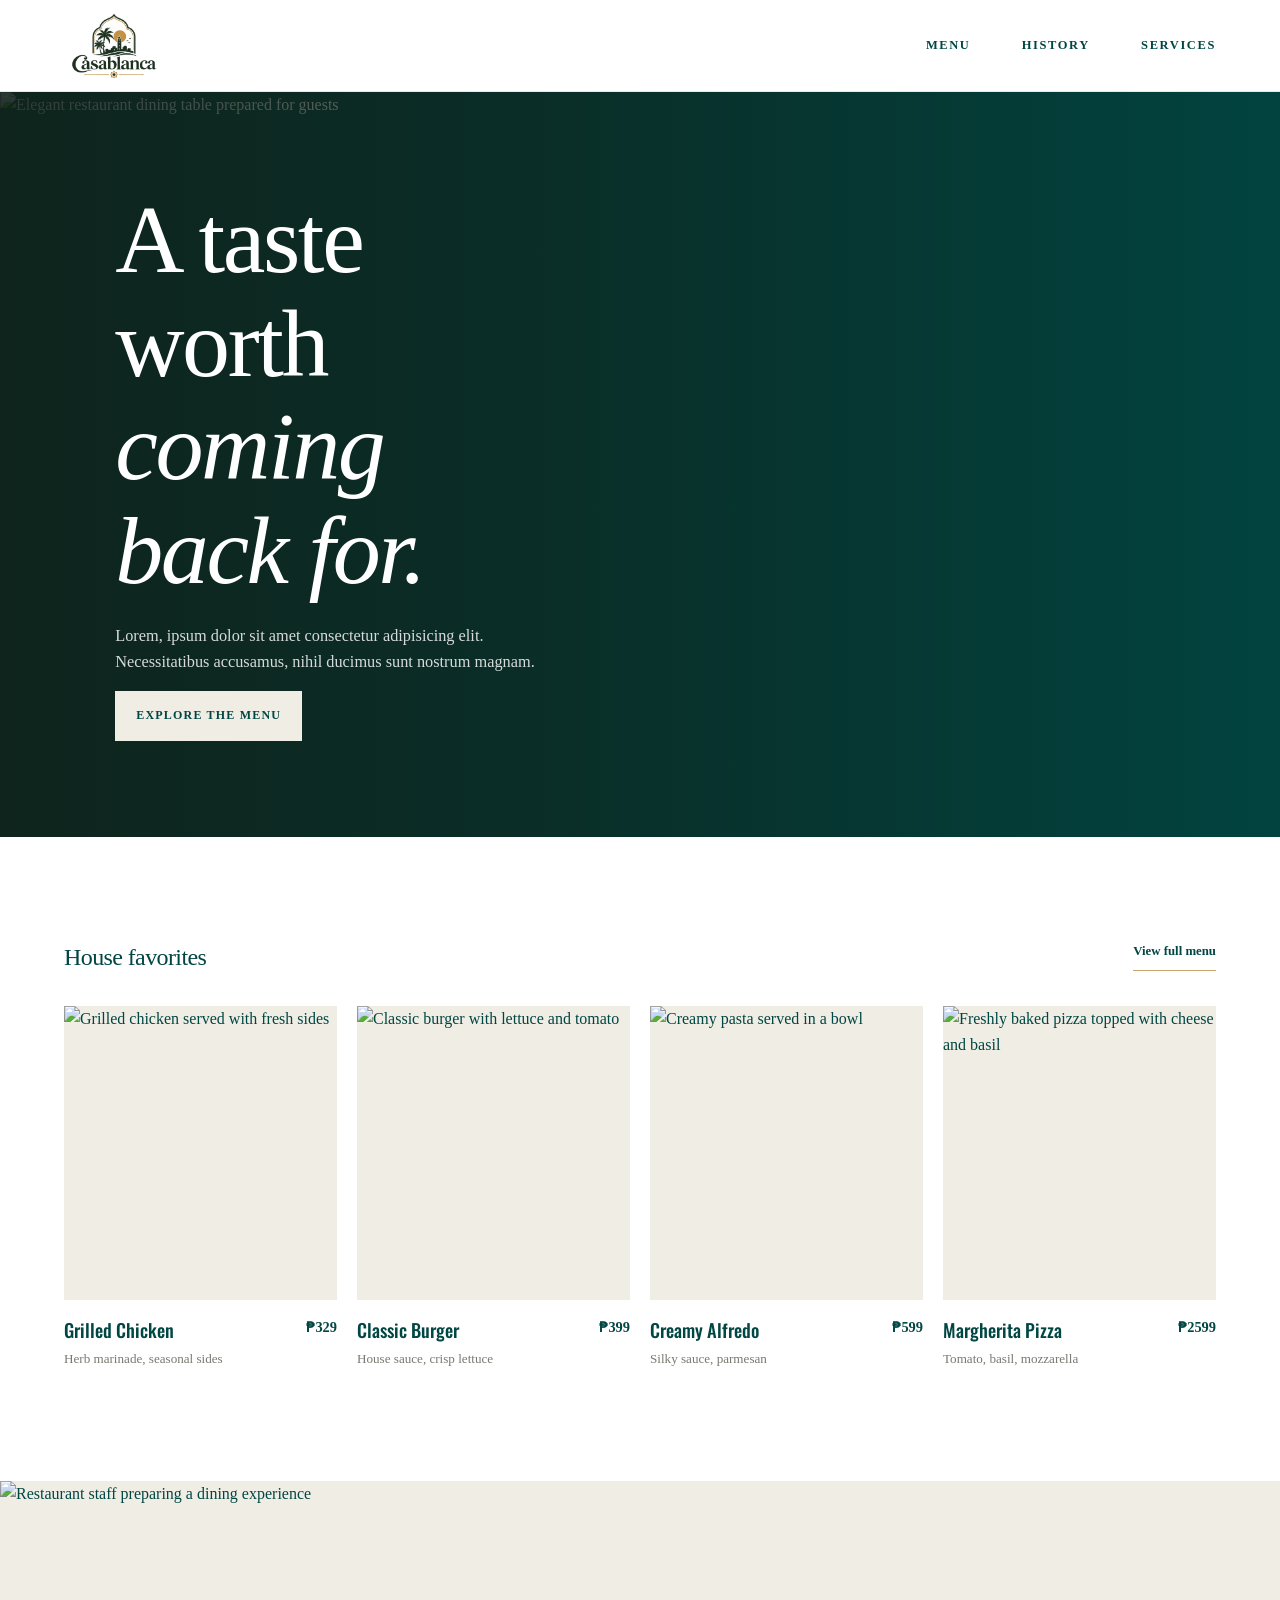
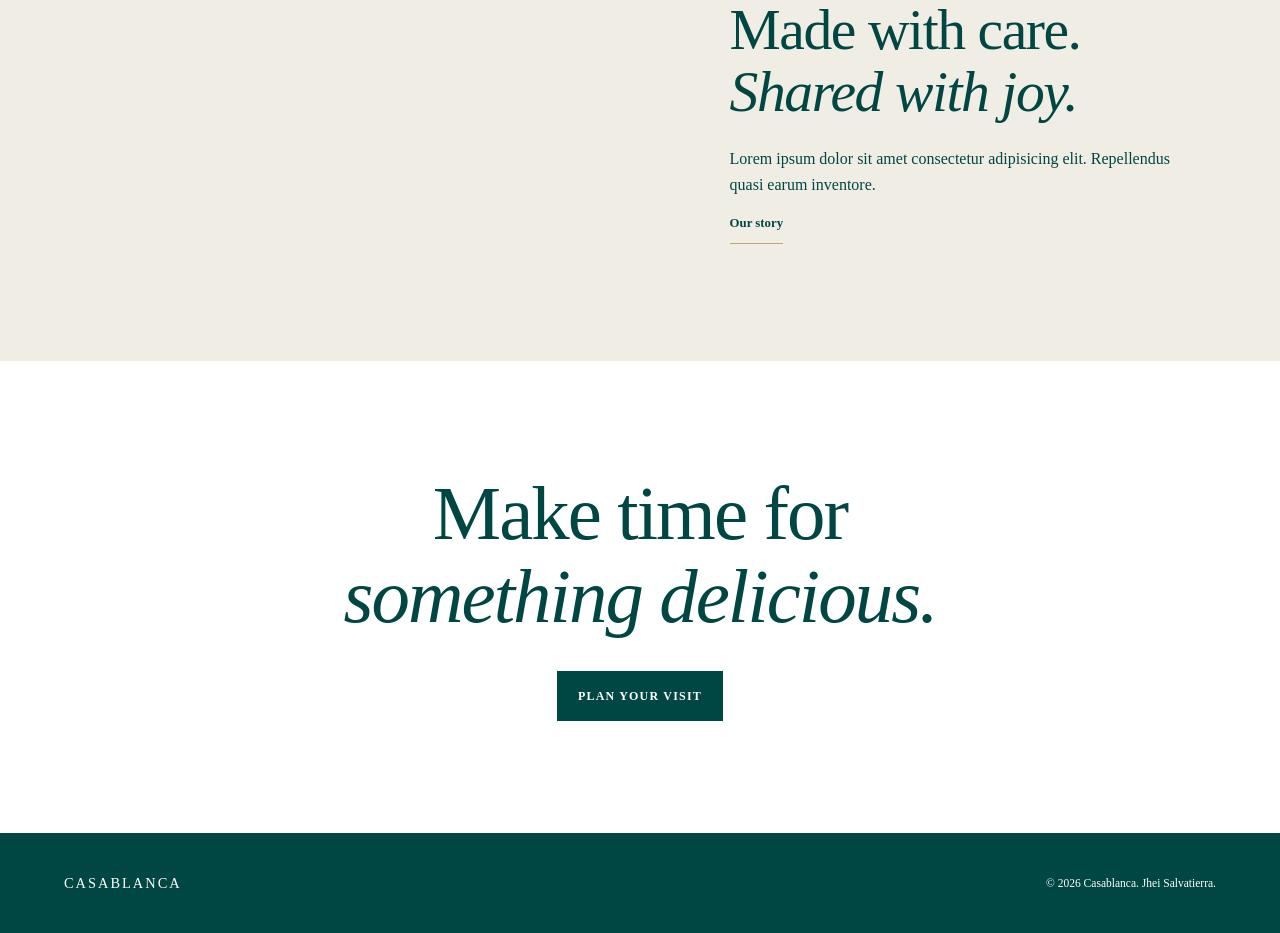
==== project/index.html @ 7b65dcf2 "meta author update" ====
<!DOCTYPE html>
<html lang="en">

<head>
  <meta charset="UTF-8">
  <meta name="viewport" content="width=device-width, initial-scale=1.0">
  <meta name="description" content="Discover Casablanca, a welcoming restaurant with delicious food and drinks.">
  <meta name="author" content="Jhei Salvatierra">
  <title>Casablanca | Home</title>
  <link rel="preconnect" href="https://fonts.googleapis.com">
  <link rel="preconnect" href="https://fonts.gstatic.com">
  <link href="https://fonts.googleapis.com/css2?family=Oswald:wght@200..700&display=swap" rel="stylesheet">
  <link rel="stylesheet" href="/project/styles/restaurant.css">
  <script defer src="/project/scripts/restaurant.js"></script>
</head>

<body>
  <header class="site-header">
    <a href="/project/index.html"><img src="/project/images/logo.webp" alt="restaurant trademark logo" width="100""></a>
    <button class=" nav-toggle" type="button" aria-expanded="false" aria-controls="main-nav">
      <span class="sr-only">Toggle navigation</span><span></span><span></span><span></span>
      </button>
      <nav id="main-nav" class="main-nav" aria-label="Main navigation">
        <a href="menu.html">Menu</a>
        <a href="history.html">History</a>
        <a href="services.html">Services</a>
      </nav>
  </header>

  <main>
    <section class="hero" aria-label="Welcome to Casablanca">
      <img src="https://images.unsplash.com/photo-1414235077428-338989a2e8c0?auto=format&fit=crop&w=2000&q=85"
        alt="Elegant restaurant dining table prepared for guests">
      <div class="hero-shade"></div>
      <div class="hero-copy">
        <h1>A taste worth<br><em>coming back for.</em></h1>
        <p>Lorem, ipsum dolor sit amet consectetur adipisicing elit. Necessitatibus accusamus, nihil ducimus sunt
          nostrum magnam.</p>
        <a class="button button-light" href="menu.html">Explore the menu</a>
      </div>
    </section>

    <section class="featured section-wrap">
      <div class="section-heading">
        <div>
          <h2 id="featured-title">House favorites</h2>
        </div>
        <a class="text-link" href="menu.html">View full menu</span></a>
      </div>
      <div class="dish-grid" id="featured-dishes" aria-live="polite">
        <p class="loading-message">Preparing our favorites…</p>
      </div>
    </section>

    <section class="story-band">
      <div class="story-image">
        <img src="https://images.unsplash.com/photo-1559339352-11d035aa65de?auto=format&fit=crop&w=1000&q=85"
          alt="Restaurant staff preparing a dining experience">
      </div>
      <div class="story-copy">
        <h2>Made with care.<br><em>Shared with joy.</em></h2>
        <p>Lorem ipsum dolor sit amet consectetur adipisicing elit. Repellendus quasi earum inventore.</p>
        <a class="text-link" href="history.html">Our story</span></a>
      </div>
    </section>

    <section class="visit section-wrap">
      <h2>Make time for<br><em>something delicious.</em></h2>
      <a class="button button-dark" href="services.html">Plan your visit</span></a>
    </section>
  </main>

  <footer class="site-footer">
    <a class="brand brand-footer" href="index.html"><span>CASABLANCA</span></a>
    <small>© <span id="currentyear"></span> Casablanca. Jhei Salvatierra.</small>
  </footer>
</body>

</html>
---- project/styles/restaurant.css ----
/* Casablanca — shared styles */
:root {
    --dark-color: #004643;
    --white-color: #FFFFFF;
    --accent-color: #F0EDE5;
    --gold: #c6a66b;
    --muted: #777a70;
    --line: #ded9ce;
    --default-font: Georgia,
        "Times New Roman",
        serif;
}

* {
    margin: 0;
    padding: 0;
    box-sizing: border-box;
}

header,
main,
footer {
    margin: 0;
    border: 0;
}

body {
    margin: 0;
    background: var(--white-color);
    color: var(--dark-color);
    font-family: var(--default-font);
    line-height: 1.6;
}
.main-nav {
    display: flex;
    align-items: center;
    gap: clamp(1.5rem, 4vw, 3.75rem);
}

.main-nav a {
    padding: .5rem 0;
    text-decoration: none;
    text-transform: uppercase;
    letter-spacing: .13em;
    font-size: .78rem;
    font-weight: 700;
    position: relative;
}

.main-nav a::after {
    content: "";
    position: absolute;
    bottom: 0;
    left: 0;
    width: 100%;
    height: 1px;
    transform: scaleX(0);
    transform-origin: right;
    transition: transform .2s ease;
}

.main-nav a:hover::after,
.main-nav a[aria-current="page"]::after {
    transform: scaleX(1);
    transform-origin: left;
}

.nav-toggle {
    display: none;
    background: transparent;
    border: 0;
    padding: .5rem;
}

.nav-toggle span:not(.sr-only) {
    display: block;
    width: 24px;
    height: 2px;
    margin: 5px;
    background: var(--dark-color);
}

img {
    display: block;
    max-width: 100%;
}

a {
    color: inherit;
}

button,
input,
textarea,
select {
    font: inherit;
}

a:focus-visible,
button:focus-visible,
input:focus-visible,
textarea:focus-visible,
select:focus-visible {
    outline: 3px solid var(--gold);
    outline-offset: 3px;
}

.sr-only {
    position: absolute;
    width: 1px;
    height: 1px;
    padding: 0;
    margin: -1px;
    overflow: hidden;
    clip: rect(0, 0, 0, 0);
    white-space: nowrap;
    border: 0;
}

.site-header {
    height: 92px;
    padding: 0 clamp(1.25rem, 5vw, 5rem);
    display: flex;
    align-items: center;
    justify-content: space-between;
    gap: 2rem;
    background: var(--white-color);
    border-bottom: 1px solid rgba(32, 42, 34, .1);
    position: relative;
    z-index: 10;
}

.brand {
    display: inline-flex;
    align-items: center;
    gap: .7rem;
    color: var(--dark-color);
    text-decoration: none;
    font: var(--default-font);
    letter-spacing: .14em;
    white-space: nowrap;
}

.brand-mark {
    width: 42px;
    height: 42px;
    display: grid;
    place-items: center;
    border-radius: 50%;
    font: var(--default-font);
    letter-spacing: 0;
}



.hero {
    min-height: min(680px, 72vw);
    position: relative;
    display: flex;
    align-items: center;
    overflow: hidden;
    background: var(--dark-color);
    color: white;
}

.hero img {
    position: absolute;
    inset: 0;
    width: 100%;
    height: 100%;
    object-fit: cover;
    object-position: center 56%;
}

.hero-shade {
    position: absolute;
    inset: 0;
    background: linear-gradient(90deg, rgba(16, 31, 23, .88) 0%, rgba(16, 31, 23, .62) 43%, rgba(16, 31, 23, .08) 100%);
}

.hero-copy {
    position: relative;
    max-width: 690px;
    padding: 6rem clamp(1.5rem, 9vw, 9rem);
}

.eyebrow {
    margin: 0 0 1rem;
    color: #9d8150;
    font-size: .72rem;
    font-weight: 700;
    letter-spacing: .2em;
    text-transform: uppercase;
}

.hero .eyebrow {
    color: #e3c78e;
}

h1,
h2,
h3,
p {
    margin-top: 0;
}

h1,
h2 {
    font-family: var(--default-font);
    font-weight: 400;
    line-height: 1.08;
    letter-spacing: -.025em;
}

.hero h1 {
    margin: 0 0 1.25rem;
    font-size: clamp(3.6rem, 7.5vw, 7rem);
}

h1 em,
h2 em {
    font-family: var(--default-font);
    font-weight: 400;
}

.hero-copy>p:not(.eyebrow) {
    max-width: 430px;
    color: rgba(255, 255, 255, .83);
    font-size: 1.02rem;
}

.button {
    display: inline-flex;
    justify-content: center;
    align-items: center;
    gap: 1.5rem;
    min-height: 50px;
    padding: .85rem 1.25rem;
    border: 1px solid transparent;
    text-decoration: none;
    text-transform: uppercase;
    letter-spacing: .1em;
    font-size: .75rem;
    font-weight: 700;
}

.button span {
    font-size: 1rem;
}

.button-light {
    margin-top: 1rem;
    background: var(--accent-color);
    color: var(--dark-color);
}

.button-light:hover {
    background: white;
}

.button-dark {
    background: var(--dark-color);
    color: white;
}

.button-dark:hover {
    background: var(--dark-color);
}

.hero-index {
    position: absolute;
    right: clamp(1.5rem, 5vw, 5rem);
    bottom: 2rem;
    font-size: .7rem;
    letter-spacing: .18em;
    color: rgba(255, 255, 255, .8);
}

.section-wrap {
    width: min(1320px, calc(100% - clamp(2.5rem, 10vw, 10rem)));
    margin-inline: auto;
}

.featured {
    padding-block: 6.5rem 7rem;
}

.section-heading {
    display: flex;
    align-items: end;
    justify-content: space-between;
    gap: 2rem;
    margin-bottom: 2.2rem;
}

.text-link {
    display: inline-flex;
    border-bottom: 1px solid var(--gold);
    gap: 1.3rem;
    align-items: center;
    text-decoration: none;
    padding-bottom: .55rem;
    font-size: .8rem;
    font-weight: 700;
}

.text-link span {
    border-bottom: var(--gold);
    font-size: 1rem;
}

.dish-grid {
    display: grid;
    grid-template-columns: repeat(4, minmax(0, 1fr));
    gap: 1.25rem;
}

.dish-card {
    min-width: 0;
}

.dish-image-wrap {
    aspect-ratio: 4 / 4.3;
    overflow: hidden;
    background: var(--accent-color);
}

.dish-card img {
    width: 100%;
    height: 100%;
    object-fit: cover;
    transition: transform .45s ease;
}

.dish-card:hover img {
    transform: scale(1.045);
}

.dish-info {
    display: flex;
    align-items: start;
    justify-content: space-between;
    gap: .75rem;
    padding-top: 1rem;
}

.dish-info h3 {
    margin-bottom: .35rem;
    font: 500 1.15rem "Oswald", sans-serif;
}

.dish-info p {
    margin-bottom: 0;
    color: var(--muted);
    font-size: .82rem;
}

.dish-price {
    white-space: nowrap;
    color: var(--dark-color);
    font-weight: 700;
    font-size: .9rem;
}

.loading-message {
    color: var(--muted);
}

.story-band {
    display: grid;
    grid-template-columns: 1fr 1fr;
    min-height: 480px;
    background: var(--accent-color);
}

.story-image {
    min-height: 420px;
    overflow: hidden;
}

.story-image img {
    width: 100%;
    height: 100%;
    object-fit: cover;
}

.story-copy {
    align-self: center;
    max-width: 650px;
    padding: clamp(2.5rem, 7vw, 7rem);
}

.story-copy h2 {
    margin-bottom: 1.4rem;
    font-size: clamp(2.8rem, 4.5vw, 4.8rem);
}

.story-copy .text-link {
    margin-top: 1rem;
}

.visit {
    text-align: center;
    padding-block: 7rem;
}

.visit h2 {
    margin-bottom: 2rem;
    font-size: clamp(3rem, 6vw, 5.5rem);
}

.site-footer {
    padding: 2.4rem clamp(1.25rem, 5vw, 5rem);
    display: grid;
    grid-template-columns: 1fr 1fr;
    align-items: center;
    gap: 1rem;
    background: var(--dark-color);
    color: var(--white-color);
}

.brand-footer {
    color: var(--white-color);
    justify-self: start;
    font-size: .9rem;
}

.site-footer p {
    margin: 0;
    text-align: center;
    color: var(--white-color);
    font-family: var(--serif);
    font-style: italic;
}

.site-footer small {
    justify-self: end;
    color: var(--white-color);
    font-size: .72rem;
    text-align: right;
}

.page-intro {
    padding: clamp(4rem, 9vw, 8rem) 1.5rem;
    text-align: center;
    background: var(--accent-color);
}

.page-intro h1 {
    margin-bottom: 1rem;
    font-size: clamp(4rem, 8vw, 7rem);
}

.page-intro>p:last-child {
    margin-bottom: 0;
    color: #62665d;
}

.menu-page {
    padding-block: 5rem 7rem;
}

.filter-label {
    display: grid;
    gap: .35rem;
    color: var(--muted);
    font-size: .75rem;
    font-weight: 700;
    text-transform: uppercase;
    letter-spacing: .1em;
}

.filter-label select {
    min-width: 160px;
    padding: .75rem 2rem .75rem .75rem;
    border: 1px solid var(--line);
    background: white;
    color: var(--dark-color);
    text-transform: none;
    letter-spacing: normal;
}

.menu-dish-grid {
    row-gap: 2.5rem;
}

.history-story {
    margin-bottom: 5rem;
}

.service-layout {
    display: grid;
    grid-template-columns: .8fr 1.2fr;
    gap: clamp(3rem, 8vw, 8rem);
    padding-block: 5rem 7rem;
}

.service-details h2,
.contact-form h2 {
    margin-bottom: 2rem;
    font-size: clamp(2.5rem, 4vw, 4rem);
}

.detail-block {
    padding-block: 1.2rem;
    border-top: 1px solid var(--line);
}

.detail-block h3 {
    margin-bottom: .4rem;
    font: 500 1.25rem "Oswald", sans-serif;
}

.detail-block p {
    margin-bottom: .35rem;
}

.detail-block small {
    color: var(--muted);
    font-size: .75rem;
}

.contact-form {
    padding: clamp(1.5rem, 4vw, 3rem);
    background: var(--accent-color);
}

.contact-form label {
    display: block;
    margin: 1rem 0 .35rem;
    font-size: .8rem;
    font-weight: 700;
}

.contact-form input,
.contact-form textarea {
    width: 100%;
    padding: .85rem;
    border: 1px solid #d4cfc3;
    border-radius: 0;
    background: var(--white-color);
    color: var(--dark-color);
}

.contact-form textarea {
    resize: vertical;
}

.contact-form button {
    margin-top: 1.25rem;
}

@media (max-width: 900px) {
    .dish-grid {
        grid-template-columns: repeat(2, minmax(0, 1fr));
        gap: 2rem 1rem;
    }

    .hero {
        min-height: 600px;
    }

    .hero-shade {
        background: linear-gradient(90deg, rgba(16, 31, 23, .88), rgba(16, 31, 23, .38));
    }

    .story-band {
        min-height: auto;
    }

    .story-copy {
        padding: 3rem;
    }

    .site-footer {
        grid-template-columns: 1fr 1fr;
    }

    .site-footer p {
        display: none;
    }

    .service-layout {
        gap: 2.5rem;
    }
}

@media (max-width: 640px) {
    .site-header {
        height: 76px;
        padding-inline: 1.1rem;
    }

    .brand {
        gap: .5rem;
        font-size: .9rem;
    }

    .brand-mark {
        width: 36px;
        height: 36px;
        font-size: 1.35rem;
    }

    .nav-toggle {
        display: block;
        cursor: pointer;
    }

    .main-nav {
        display: none;
        position: absolute;
        top: 100%;
        inset-inline: 0;
        padding: 1rem 1.25rem 1.5rem;
        flex-direction: column;
        align-items: stretch;
        gap: .2rem;
        background: var(--white-color);
        border-bottom: 1px solid var(--line);
    }

    .main-nav.is-open {
        display: flex;
    }

    .main-nav a {
        padding: .8rem 0;
    }

    .hero {
        min-height: 610px;
        align-items: end;
    }

    .hero-copy {
        padding: 4rem 1.4rem 5rem;
    }

    .hero h1 {
        font-size: clamp(3.4rem, 14vw, 5rem);
    }

    .hero-copy>p:not(.eyebrow) {
        font-size: .94rem;
    }

    .hero-index {
        bottom: 1.25rem;
        right: 1.4rem;
    }

    .section-wrap {
        width: calc(100% - 2.5rem);
    }

    .featured,
    .menu-page {
        padding-block: 4rem;
    }

    .section-heading {
        align-items: start;
        flex-direction: column;
        gap: 1rem;
    }

    .section-heading h2 {
        font-size: 2.8rem;
    }

    .dish-grid {
        gap: 1.8rem .8rem;
    }

    .dish-info {
        flex-direction: column;
        gap: .2rem;
        padding-top: .7rem;
    }

    .dish-info h3 {
        font-size: 1.05rem;
    }

    .dish-info p {
        font-size: .78rem;
    }

    .dish-price {
        font-size: .85rem;
    }

    .story-band {
        grid-template-columns: 1fr;
    }

    .story-image {
        min-height: 280px;
        max-height: 340px;
    }

    .story-copy {
        padding: 3rem 1.4rem;
    }

    .story-copy h2 {
        font-size: 3.2rem;
    }

    .visit {
        padding-block: 4.5rem;
    }

    .visit h2 {
        font-size: 3.4rem;
    }

    .site-footer {
        padding: 2rem 1.25rem;
        grid-template-columns: 1fr;
        justify-items: center;
        text-align: center;
    }

    .brand-footer,
    .site-footer small {
        justify-self: center;
        text-align: center;
    }

    .page-intro {
        padding-block: 4rem;
    }

    .page-intro h1 {
        font-size: 4rem;
    }

    .service-layout {
        grid-template-columns: 1fr;
        padding-block: 3.5rem 4rem;
    }

    .contact-form {
        padding: 1.4rem;
    }

    .filter-label {
        width: 100%;
    }

    .filter-label select {
        width: 100%;
    }
}
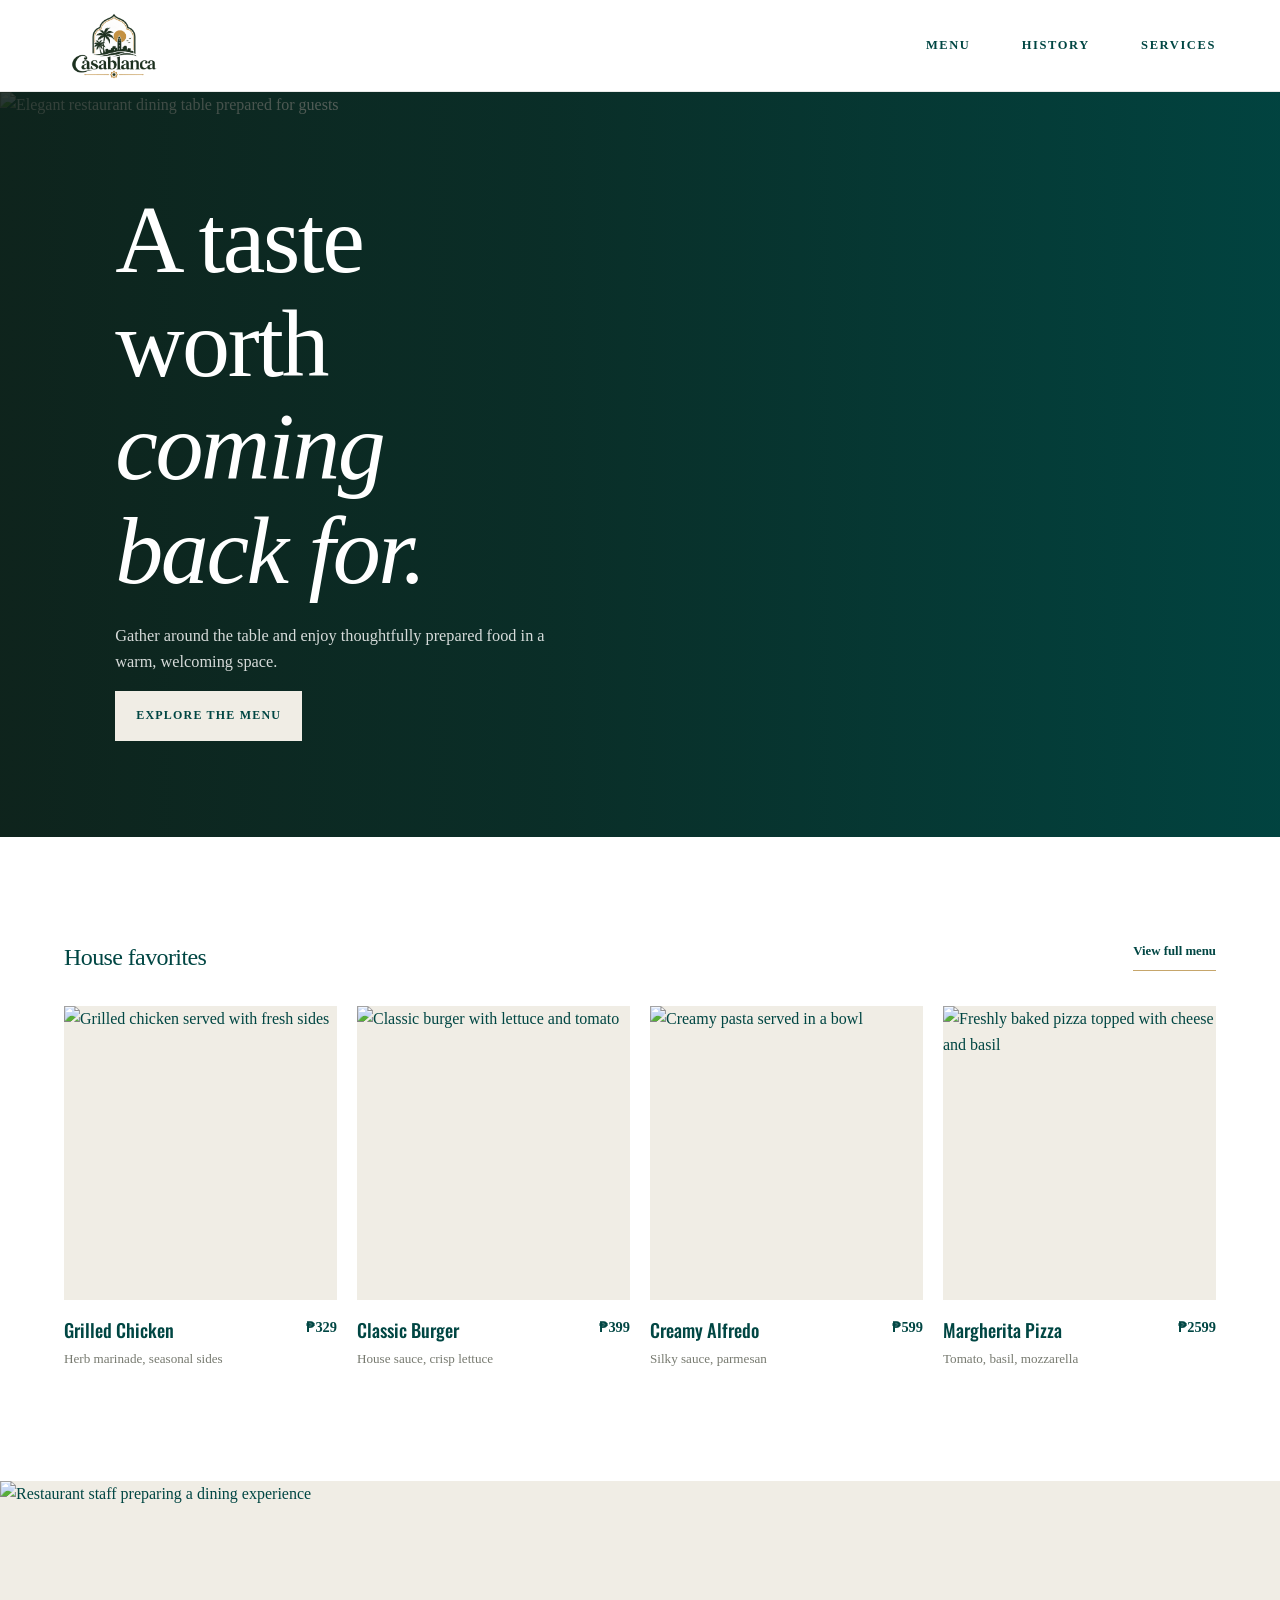
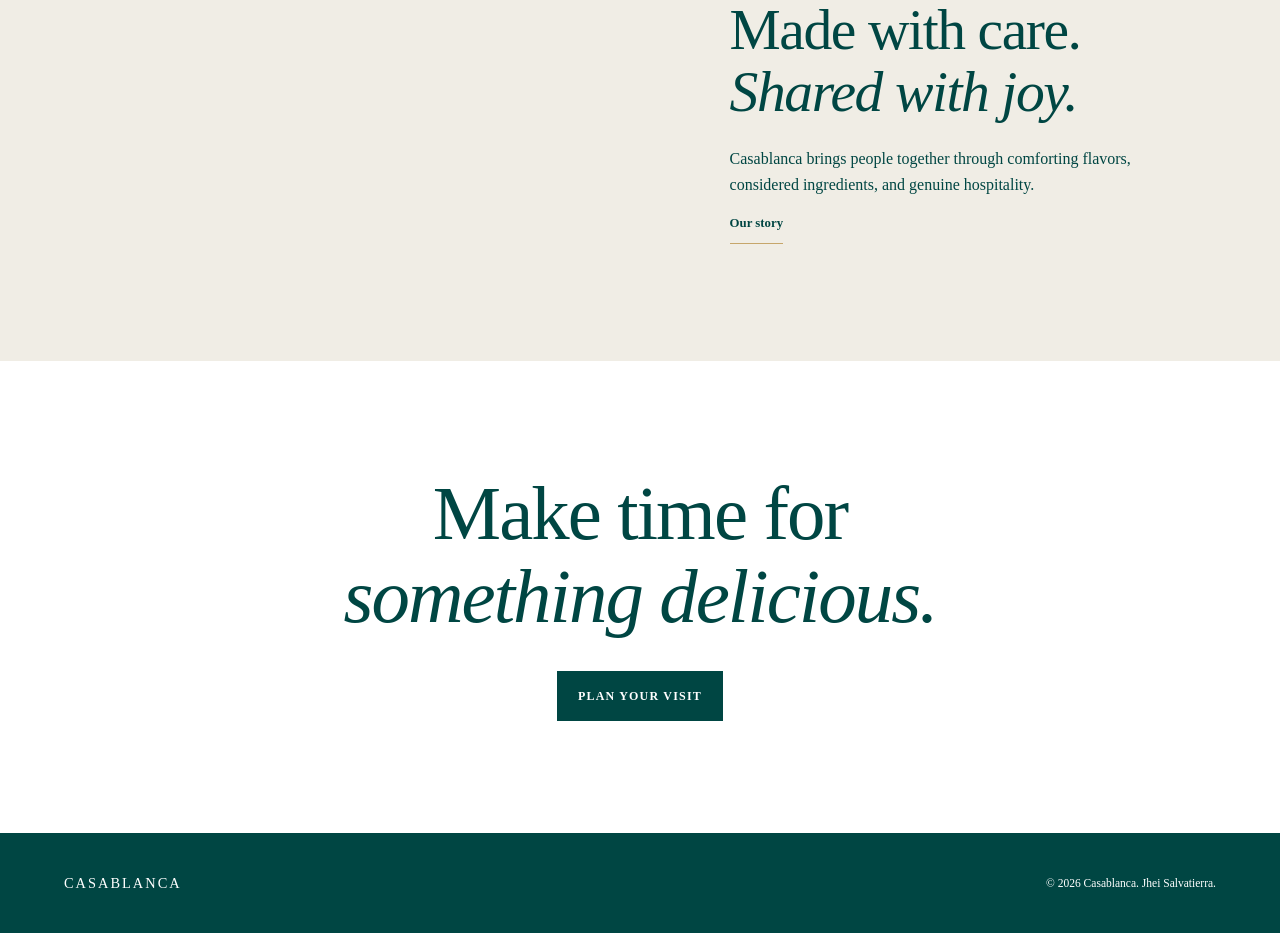
==== commit 9702ed50: "removed fillers" ====
--- a/project/index.html
+++ b/project/index.html
@@ -34,8 +34,7 @@
       <div class="hero-shade"></div>
       <div class="hero-copy">
         <h1>A taste worth<br><em>coming back for.</em></h1>
-        <p>Lorem, ipsum dolor sit amet consectetur adipisicing elit. Necessitatibus accusamus, nihil ducimus sunt
-          nostrum magnam.</p>
+        <p>Gather around the table and enjoy thoughtfully prepared food in a warm, welcoming space.</p>
         <a class="button button-light" href="menu.html">Explore the menu</a>
       </div>
     </section>
@@ -59,7 +58,7 @@
       </div>
       <div class="story-copy">
         <h2>Made with care.<br><em>Shared with joy.</em></h2>
-        <p>Lorem ipsum dolor sit amet consectetur adipisicing elit. Repellendus quasi earum inventore.</p>
+        <p>Casablanca brings people together through comforting flavors, considered ingredients, and genuine hospitality.</p>
         <a class="text-link" href="history.html">Our story</span></a>
       </div>
     </section>
--- a/project/styles/restaurant.css
+++ b/project/styles/restaurant.css
@@ -1,4 +1,3 @@
-/* Casablanca — shared styles */
 :root {
     --dark-color: #004643;
     --white-color: #FFFFFF;
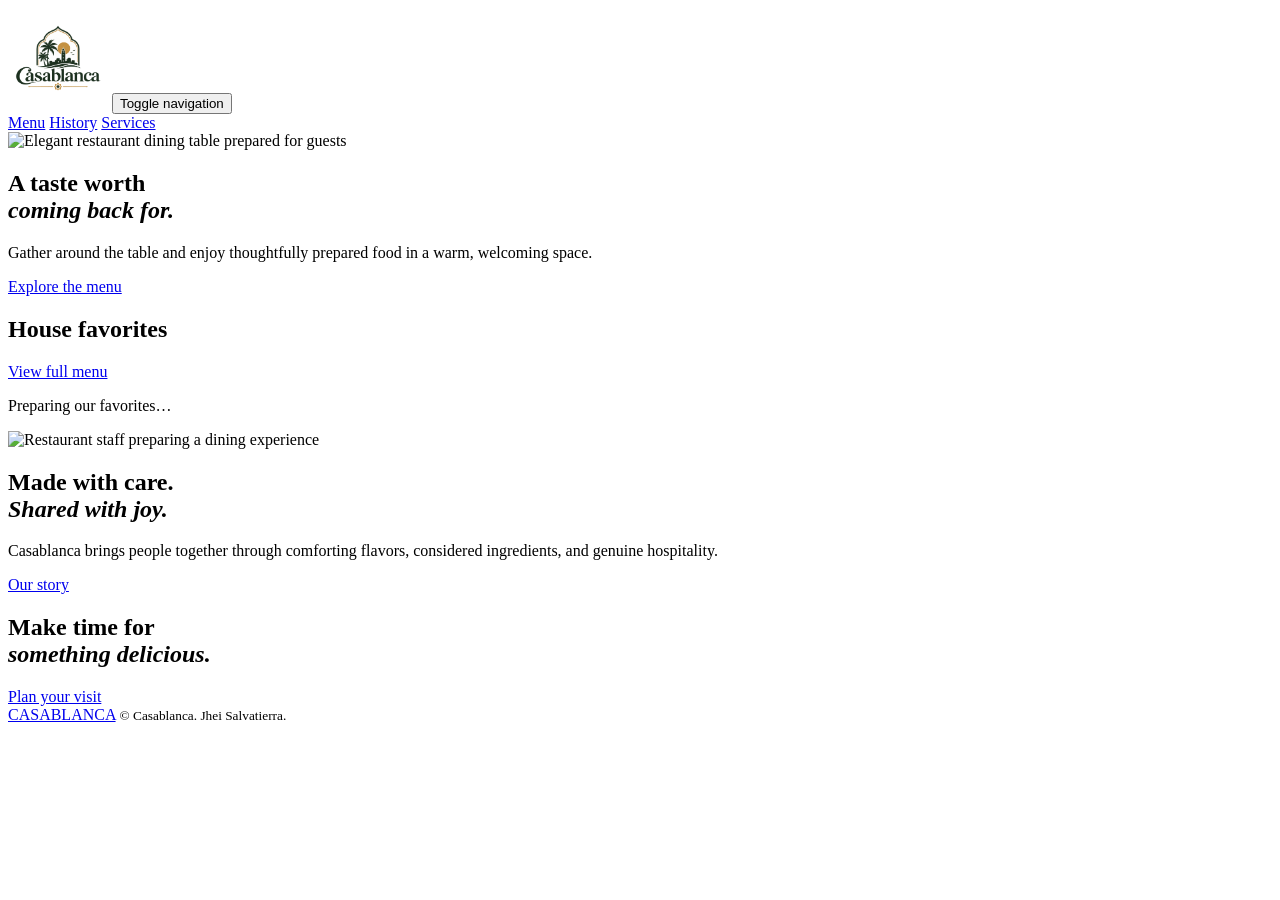
==== commit 04fb19df: "stylesheet reference change" ====
--- a/project/index.html
+++ b/project/index.html
@@ -10,8 +10,8 @@
   <link rel="preconnect" href="https://fonts.googleapis.com">
   <link rel="preconnect" href="https://fonts.gstatic.com">
   <link href="https://fonts.googleapis.com/css2?family=Oswald:wght@200..700&display=swap" rel="stylesheet">
-  <link rel="stylesheet" href="/project/styles/restaurant.css">
-  <script defer src="/project/scripts/restaurant.js"></script>
+  <link rel="stylesheet" href="project/styles/restaurant.css">
+  <script defer src="project/scripts/restaurant.js"></script>
 </head>
 
 <body>
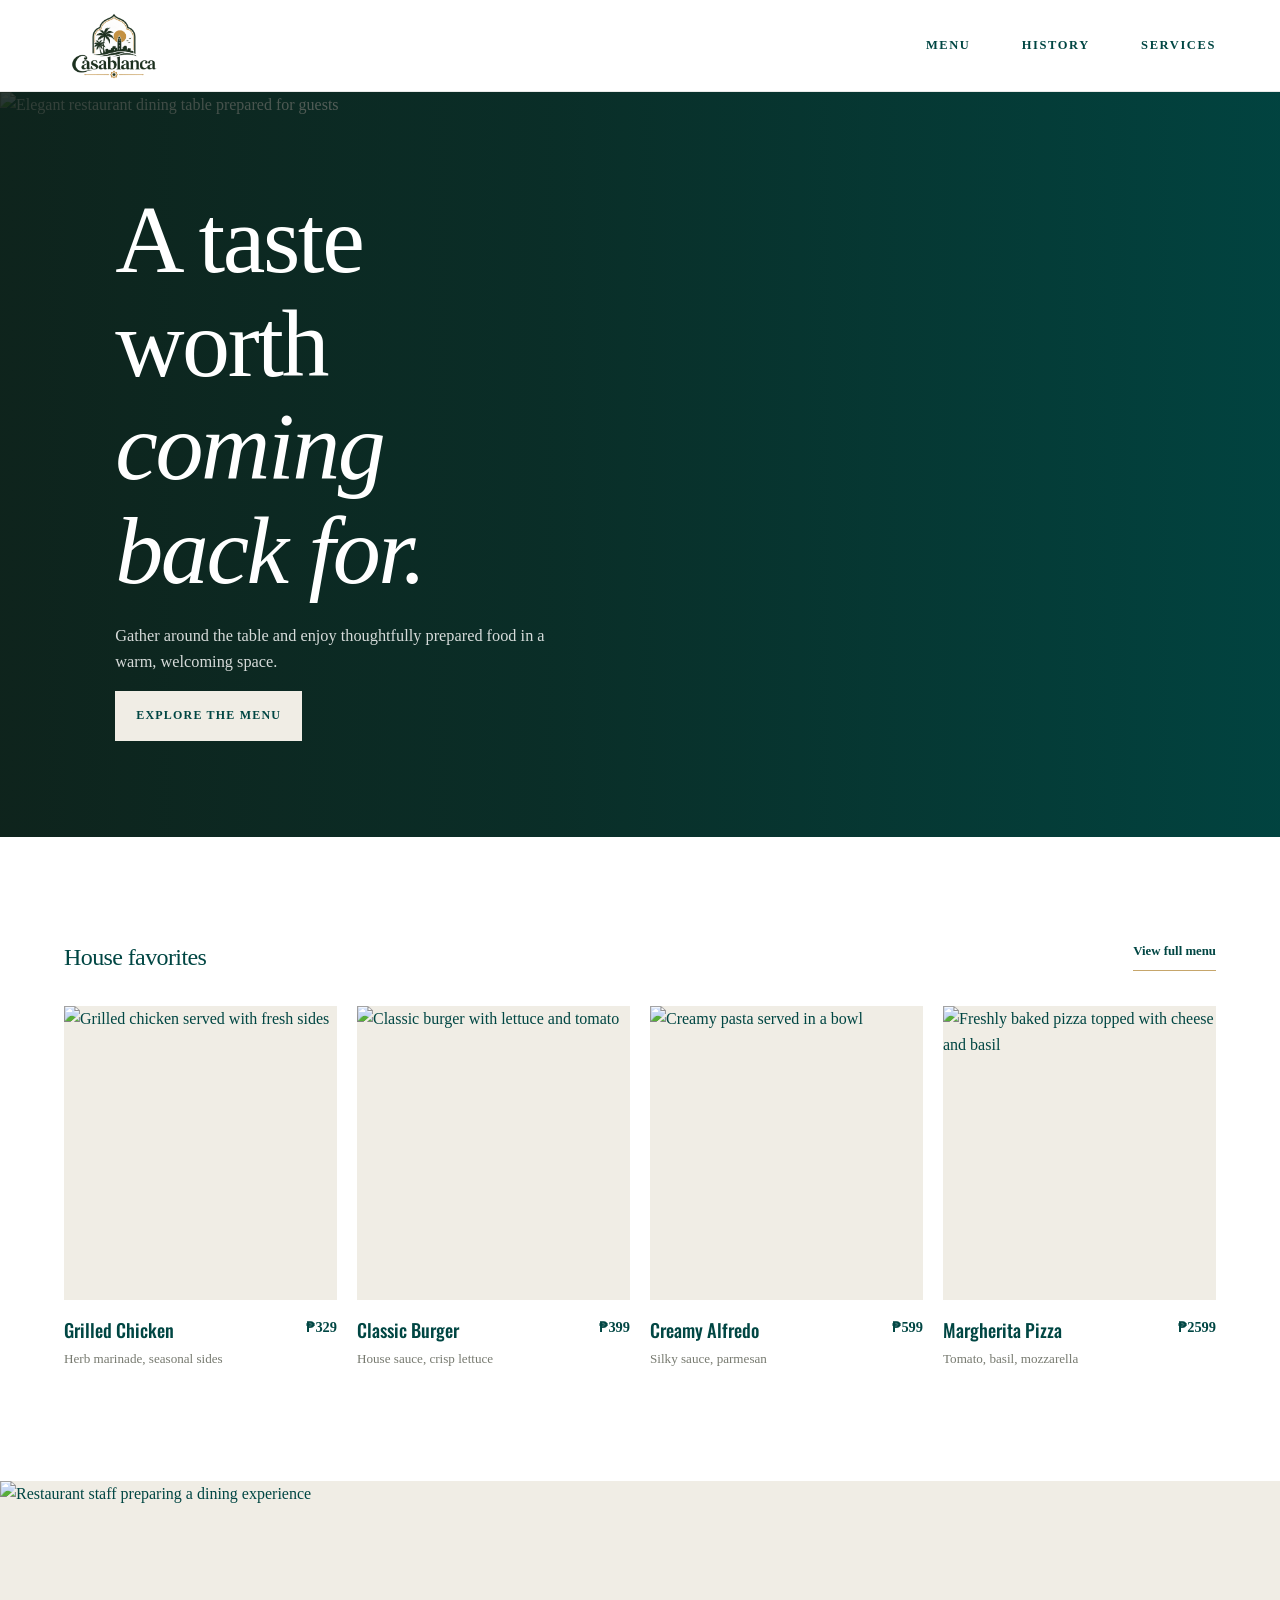
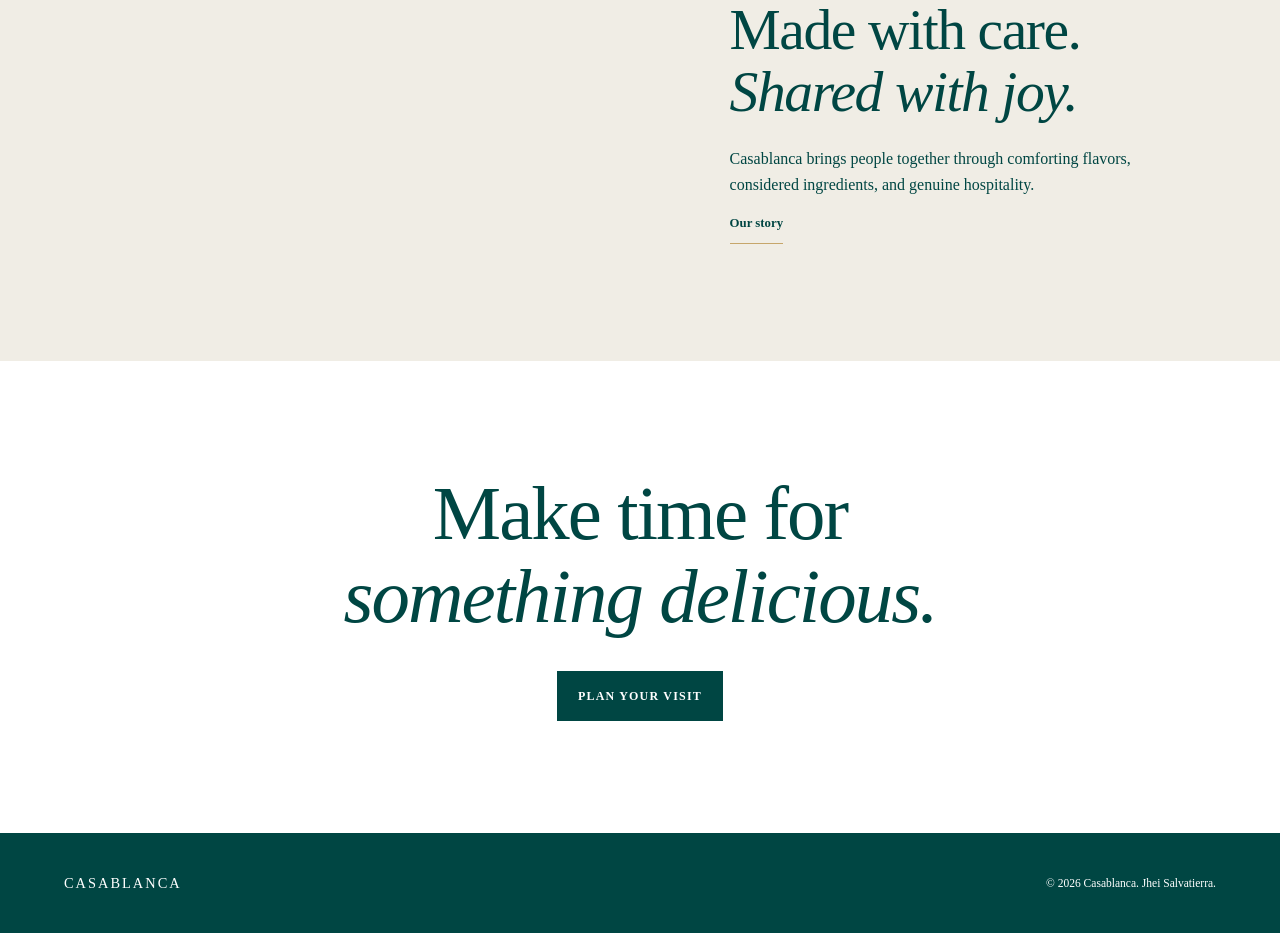
==== commit d45e756c: "stylesheet and script reference fix" ====
--- a/project/index.html
+++ b/project/index.html
@@ -10,8 +10,8 @@
   <link rel="preconnect" href="https://fonts.googleapis.com">
   <link rel="preconnect" href="https://fonts.gstatic.com">
   <link href="https://fonts.googleapis.com/css2?family=Oswald:wght@200..700&display=swap" rel="stylesheet">
-  <link rel="stylesheet" href="project/styles/restaurant.css">
-  <script defer src="project/scripts/restaurant.js"></script>
+  <link rel="stylesheet" href="styles/restaurant.css">
+  <script defer src="scripts/restaurant.js"></script>
 </head>
 
 <body>
--- a/project/styles/restaurant.css
+++ b/project/styles/restaurant.css
@@ -0,0 +1,755 @@
+:root {
+    --dark-color: #004643;
+    --white-color: #FFFFFF;
+    --accent-color: #F0EDE5;
+    --gold: #c6a66b;
+    --muted: #777a70;
+    --line: #ded9ce;
+    --default-font: Georgia,
+        "Times New Roman",
+        serif;
+}
+
+* {
+    margin: 0;
+    padding: 0;
+    box-sizing: border-box;
+}
+
+header,
+main,
+footer {
+    margin: 0;
+    border: 0;
+}
+
+body {
+    margin: 0;
+    background: var(--white-color);
+    color: var(--dark-color);
+    font-family: var(--default-font);
+    line-height: 1.6;
+}
+.main-nav {
+    display: flex;
+    align-items: center;
+    gap: clamp(1.5rem, 4vw, 3.75rem);
+}
+
+.main-nav a {
+    padding: .5rem 0;
+    text-decoration: none;
+    text-transform: uppercase;
+    letter-spacing: .13em;
+    font-size: .78rem;
+    font-weight: 700;
+    position: relative;
+}
+
+.main-nav a::after {
+    content: "";
+    position: absolute;
+    bottom: 0;
+    left: 0;
+    width: 100%;
+    height: 1px;
+    transform: scaleX(0);
+    transform-origin: right;
+    transition: transform .2s ease;
+}
+
+.main-nav a:hover::after,
+.main-nav a[aria-current="page"]::after {
+    transform: scaleX(1);
+    transform-origin: left;
+}
+
+.nav-toggle {
+    display: none;
+    background: transparent;
+    border: 0;
+    padding: .5rem;
+}
+
+.nav-toggle span:not(.sr-only) {
+    display: block;
+    width: 24px;
+    height: 2px;
+    margin: 5px;
+    background: var(--dark-color);
+}
+
+img {
+    display: block;
+    max-width: 100%;
+}
+
+a {
+    color: inherit;
+}
+
+button,
+input,
+textarea,
+select {
+    font: inherit;
+}
+
+a:focus-visible,
+button:focus-visible,
+input:focus-visible,
+textarea:focus-visible,
+select:focus-visible {
+    outline: 3px solid var(--gold);
+    outline-offset: 3px;
+}
+
+.sr-only {
+    position: absolute;
+    width: 1px;
+    height: 1px;
+    padding: 0;
+    margin: -1px;
+    overflow: hidden;
+    clip: rect(0, 0, 0, 0);
+    white-space: nowrap;
+    border: 0;
+}
+
+.site-header {
+    height: 92px;
+    padding: 0 clamp(1.25rem, 5vw, 5rem);
+    display: flex;
+    align-items: center;
+    justify-content: space-between;
+    gap: 2rem;
+    background: var(--white-color);
+    border-bottom: 1px solid rgba(32, 42, 34, .1);
+    position: relative;
+    z-index: 10;
+}
+
+.brand {
+    display: inline-flex;
+    align-items: center;
+    gap: .7rem;
+    color: var(--dark-color);
+    text-decoration: none;
+    font: var(--default-font);
+    letter-spacing: .14em;
+    white-space: nowrap;
+}
+
+.brand-mark {
+    width: 42px;
+    height: 42px;
+    display: grid;
+    place-items: center;
+    border-radius: 50%;
+    font: var(--default-font);
+    letter-spacing: 0;
+}
+
+
+
+.hero {
+    min-height: min(680px, 72vw);
+    position: relative;
+    display: flex;
+    align-items: center;
+    overflow: hidden;
+    background: var(--dark-color);
+    color: white;
+}
+
+.hero img {
+    position: absolute;
+    inset: 0;
+    width: 100%;
+    height: 100%;
+    object-fit: cover;
+    object-position: center 56%;
+}
+
+.hero-shade {
+    position: absolute;
+    inset: 0;
+    background: linear-gradient(90deg, rgba(16, 31, 23, .88) 0%, rgba(16, 31, 23, .62) 43%, rgba(16, 31, 23, .08) 100%);
+}
+
+.hero-copy {
+    position: relative;
+    max-width: 690px;
+    padding: 6rem clamp(1.5rem, 9vw, 9rem);
+}
+
+.eyebrow {
+    margin: 0 0 1rem;
+    color: #9d8150;
+    font-size: .72rem;
+    font-weight: 700;
+    letter-spacing: .2em;
+    text-transform: uppercase;
+}
+
+.hero .eyebrow {
+    color: #e3c78e;
+}
+
+h1,
+h2,
+h3,
+p {
+    margin-top: 0;
+}
+
+h1,
+h2 {
+    font-family: var(--default-font);
+    font-weight: 400;
+    line-height: 1.08;
+    letter-spacing: -.025em;
+}
+
+.hero h1 {
+    margin: 0 0 1.25rem;
+    font-size: clamp(3.6rem, 7.5vw, 7rem);
+}
+
+h1 em,
+h2 em {
+    font-family: var(--default-font);
+    font-weight: 400;
+}
+
+.hero-copy>p:not(.eyebrow) {
+    max-width: 430px;
+    color: rgba(255, 255, 255, .83);
+    font-size: 1.02rem;
+}
+
+.button {
+    display: inline-flex;
+    justify-content: center;
+    align-items: center;
+    gap: 1.5rem;
+    min-height: 50px;
+    padding: .85rem 1.25rem;
+    border: 1px solid transparent;
+    text-decoration: none;
+    text-transform: uppercase;
+    letter-spacing: .1em;
+    font-size: .75rem;
+    font-weight: 700;
+}
+
+.button span {
+    font-size: 1rem;
+}
+
+.button-light {
+    margin-top: 1rem;
+    background: var(--accent-color);
+    color: var(--dark-color);
+}
+
+.button-light:hover {
+    background: white;
+}
+
+.button-dark {
+    background: var(--dark-color);
+    color: white;
+}
+
+.button-dark:hover {
+    background: var(--dark-color);
+}
+
+.hero-index {
+    position: absolute;
+    right: clamp(1.5rem, 5vw, 5rem);
+    bottom: 2rem;
+    font-size: .7rem;
+    letter-spacing: .18em;
+    color: rgba(255, 255, 255, .8);
+}
+
+.section-wrap {
+    width: min(1320px, calc(100% - clamp(2.5rem, 10vw, 10rem)));
+    margin-inline: auto;
+}
+
+.featured {
+    padding-block: 6.5rem 7rem;
+}
+
+.section-heading {
+    display: flex;
+    align-items: end;
+    justify-content: space-between;
+    gap: 2rem;
+    margin-bottom: 2.2rem;
+}
+
+.text-link {
+    display: inline-flex;
+    border-bottom: 1px solid var(--gold);
+    gap: 1.3rem;
+    align-items: center;
+    text-decoration: none;
+    padding-bottom: .55rem;
+    font-size: .8rem;
+    font-weight: 700;
+}
+
+.text-link span {
+    border-bottom: var(--gold);
+    font-size: 1rem;
+}
+
+.dish-grid {
+    display: grid;
+    grid-template-columns: repeat(4, minmax(0, 1fr));
+    gap: 1.25rem;
+}
+
+.dish-card {
+    min-width: 0;
+}
+
+.dish-image-wrap {
+    aspect-ratio: 4 / 4.3;
+    overflow: hidden;
+    background: var(--accent-color);
+}
+
+.dish-card img {
+    width: 100%;
+    height: 100%;
+    object-fit: cover;
+    transition: transform .45s ease;
+}
+
+.dish-card:hover img {
+    transform: scale(1.045);
+}
+
+.dish-info {
+    display: flex;
+    align-items: start;
+    justify-content: space-between;
+    gap: .75rem;
+    padding-top: 1rem;
+}
+
+.dish-info h3 {
+    margin-bottom: .35rem;
+    font: 500 1.15rem "Oswald", sans-serif;
+}
+
+.dish-info p {
+    margin-bottom: 0;
+    color: var(--muted);
+    font-size: .82rem;
+}
+
+.dish-price {
+    white-space: nowrap;
+    color: var(--dark-color);
+    font-weight: 700;
+    font-size: .9rem;
+}
+
+.loading-message {
+    color: var(--muted);
+}
+
+.story-band {
+    display: grid;
+    grid-template-columns: 1fr 1fr;
+    min-height: 480px;
+    background: var(--accent-color);
+}
+
+.story-image {
+    min-height: 420px;
+    overflow: hidden;
+}
+
+.story-image img {
+    width: 100%;
+    height: 100%;
+    object-fit: cover;
+}
+
+.story-copy {
+    align-self: center;
+    max-width: 650px;
+    padding: clamp(2.5rem, 7vw, 7rem);
+}
+
+.story-copy h2 {
+    margin-bottom: 1.4rem;
+    font-size: clamp(2.8rem, 4.5vw, 4.8rem);
+}
+
+.story-copy .text-link {
+    margin-top: 1rem;
+}
+
+.visit {
+    text-align: center;
+    padding-block: 7rem;
+}
+
+.visit h2 {
+    margin-bottom: 2rem;
+    font-size: clamp(3rem, 6vw, 5.5rem);
+}
+
+.site-footer {
+    padding: 2.4rem clamp(1.25rem, 5vw, 5rem);
+    display: grid;
+    grid-template-columns: 1fr 1fr;
+    align-items: center;
+    gap: 1rem;
+    background: var(--dark-color);
+    color: var(--white-color);
+}
+
+.brand-footer {
+    color: var(--white-color);
+    justify-self: start;
+    font-size: .9rem;
+}
+
+.site-footer p {
+    margin: 0;
+    text-align: center;
+    color: var(--white-color);
+    font-family: var(--serif);
+    font-style: italic;
+}
+
+.site-footer small {
+    justify-self: end;
+    color: var(--white-color);
+    font-size: .72rem;
+    text-align: right;
+}
+
+.page-intro {
+    padding: clamp(4rem, 9vw, 8rem) 1.5rem;
+    text-align: center;
+    background: var(--accent-color);
+}
+
+.page-intro h1 {
+    margin-bottom: 1rem;
+    font-size: clamp(4rem, 8vw, 7rem);
+}
+
+.page-intro>p:last-child {
+    margin-bottom: 0;
+    color: #62665d;
+}
+
+.menu-page {
+    padding-block: 5rem 7rem;
+}
+
+.filter-label {
+    display: grid;
+    gap: .35rem;
+    color: var(--muted);
+    font-size: .75rem;
+    font-weight: 700;
+    text-transform: uppercase;
+    letter-spacing: .1em;
+}
+
+.filter-label select {
+    min-width: 160px;
+    padding: .75rem 2rem .75rem .75rem;
+    border: 1px solid var(--line);
+    background: white;
+    color: var(--dark-color);
+    text-transform: none;
+    letter-spacing: normal;
+}
+
+.menu-dish-grid {
+    row-gap: 2.5rem;
+}
+
+.history-story {
+    margin-bottom: 5rem;
+}
+
+.service-layout {
+    display: grid;
+    grid-template-columns: .8fr 1.2fr;
+    gap: clamp(3rem, 8vw, 8rem);
+    padding-block: 5rem 7rem;
+}
+
+.service-details h2,
+.contact-form h2 {
+    margin-bottom: 2rem;
+    font-size: clamp(2.5rem, 4vw, 4rem);
+}
+
+.detail-block {
+    padding-block: 1.2rem;
+    border-top: 1px solid var(--line);
+}
+
+.detail-block h3 {
+    margin-bottom: .4rem;
+    font: 500 1.25rem "Oswald", sans-serif;
+}
+
+.detail-block p {
+    margin-bottom: .35rem;
+}
+
+.detail-block small {
+    color: var(--muted);
+    font-size: .75rem;
+}
+
+.contact-form {
+    padding: clamp(1.5rem, 4vw, 3rem);
+    background: var(--accent-color);
+}
+
+.contact-form label {
+    display: block;
+    margin: 1rem 0 .35rem;
+    font-size: .8rem;
+    font-weight: 700;
+}
+
+.contact-form input,
+.contact-form textarea {
+    width: 100%;
+    padding: .85rem;
+    border: 1px solid #d4cfc3;
+    border-radius: 0;
+    background: var(--white-color);
+    color: var(--dark-color);
+}
+
+.contact-form textarea {
+    resize: vertical;
+}
+
+.contact-form button {
+    margin-top: 1.25rem;
+}
+
+@media (max-width: 900px) {
+    .dish-grid {
+        grid-template-columns: repeat(2, minmax(0, 1fr));
+        gap: 2rem 1rem;
+    }
+
+    .hero {
+        min-height: 600px;
+    }
+
+    .hero-shade {
+        background: linear-gradient(90deg, rgba(16, 31, 23, .88), rgba(16, 31, 23, .38));
+    }
+
+    .story-band {
+        min-height: auto;
+    }
+
+    .story-copy {
+        padding: 3rem;
+    }
+
+    .site-footer {
+        grid-template-columns: 1fr 1fr;
+    }
+
+    .site-footer p {
+        display: none;
+    }
+
+    .service-layout {
+        gap: 2.5rem;
+    }
+}
+
+@media (max-width: 640px) {
+    .site-header {
+        height: 76px;
+        padding-inline: 1.1rem;
+    }
+
+    .brand {
+        gap: .5rem;
+        font-size: .9rem;
+    }
+
+    .brand-mark {
+        width: 36px;
+        height: 36px;
+        font-size: 1.35rem;
+    }
+
+    .nav-toggle {
+        display: block;
+        cursor: pointer;
+    }
+
+    .main-nav {
+        display: none;
+        position: absolute;
+        top: 100%;
+        inset-inline: 0;
+        padding: 1rem 1.25rem 1.5rem;
+        flex-direction: column;
+        align-items: stretch;
+        gap: .2rem;
+        background: var(--white-color);
+        border-bottom: 1px solid var(--line);
+    }
+
+    .main-nav.is-open {
+        display: flex;
+    }
+
+    .main-nav a {
+        padding: .8rem 0;
+    }
+
+    .hero {
+        min-height: 610px;
+        align-items: end;
+    }
+
+    .hero-copy {
+        padding: 4rem 1.4rem 5rem;
+    }
+
+    .hero h1 {
+        font-size: clamp(3.4rem, 14vw, 5rem);
+    }
+
+    .hero-copy>p:not(.eyebrow) {
+        font-size: .94rem;
+    }
+
+    .hero-index {
+        bottom: 1.25rem;
+        right: 1.4rem;
+    }
+
+    .section-wrap {
+        width: calc(100% - 2.5rem);
+    }
+
+    .featured,
+    .menu-page {
+        padding-block: 4rem;
+    }
+
+    .section-heading {
+        align-items: start;
+        flex-direction: column;
+        gap: 1rem;
+    }
+
+    .section-heading h2 {
+        font-size: 2.8rem;
+    }
+
+    .dish-grid {
+        gap: 1.8rem .8rem;
+    }
+
+    .dish-info {
+        flex-direction: column;
+        gap: .2rem;
+        padding-top: .7rem;
+    }
+
+    .dish-info h3 {
+        font-size: 1.05rem;
+    }
+
+    .dish-info p {
+        font-size: .78rem;
+    }
+
+    .dish-price {
+        font-size: .85rem;
+    }
+
+    .story-band {
+        grid-template-columns: 1fr;
+    }
+
+    .story-image {
+        min-height: 280px;
+        max-height: 340px;
+    }
+
+    .story-copy {
+        padding: 3rem 1.4rem;
+    }
+
+    .story-copy h2 {
+        font-size: 3.2rem;
+    }
+
+    .visit {
+        padding-block: 4.5rem;
+    }
+
+    .visit h2 {
+        font-size: 3.4rem;
+    }
+
+    .site-footer {
+        padding: 2rem 1.25rem;
+        grid-template-columns: 1fr;
+        justify-items: center;
+        text-align: center;
+    }
+
+    .brand-footer,
+    .site-footer small {
+        justify-self: center;
+        text-align: center;
+    }
+
+    .page-intro {
+        padding-block: 4rem;
+    }
+
+    .page-intro h1 {
+        font-size: 4rem;
+    }
+
+    .service-layout {
+        grid-template-columns: 1fr;
+        padding-block: 3.5rem 4rem;
+    }
+
+    .contact-form {
+        padding: 1.4rem;
+    }
+
+    .filter-label {
+        width: 100%;
+    }
+
+    .filter-label select {
+        width: 100%;
+    }
+}
